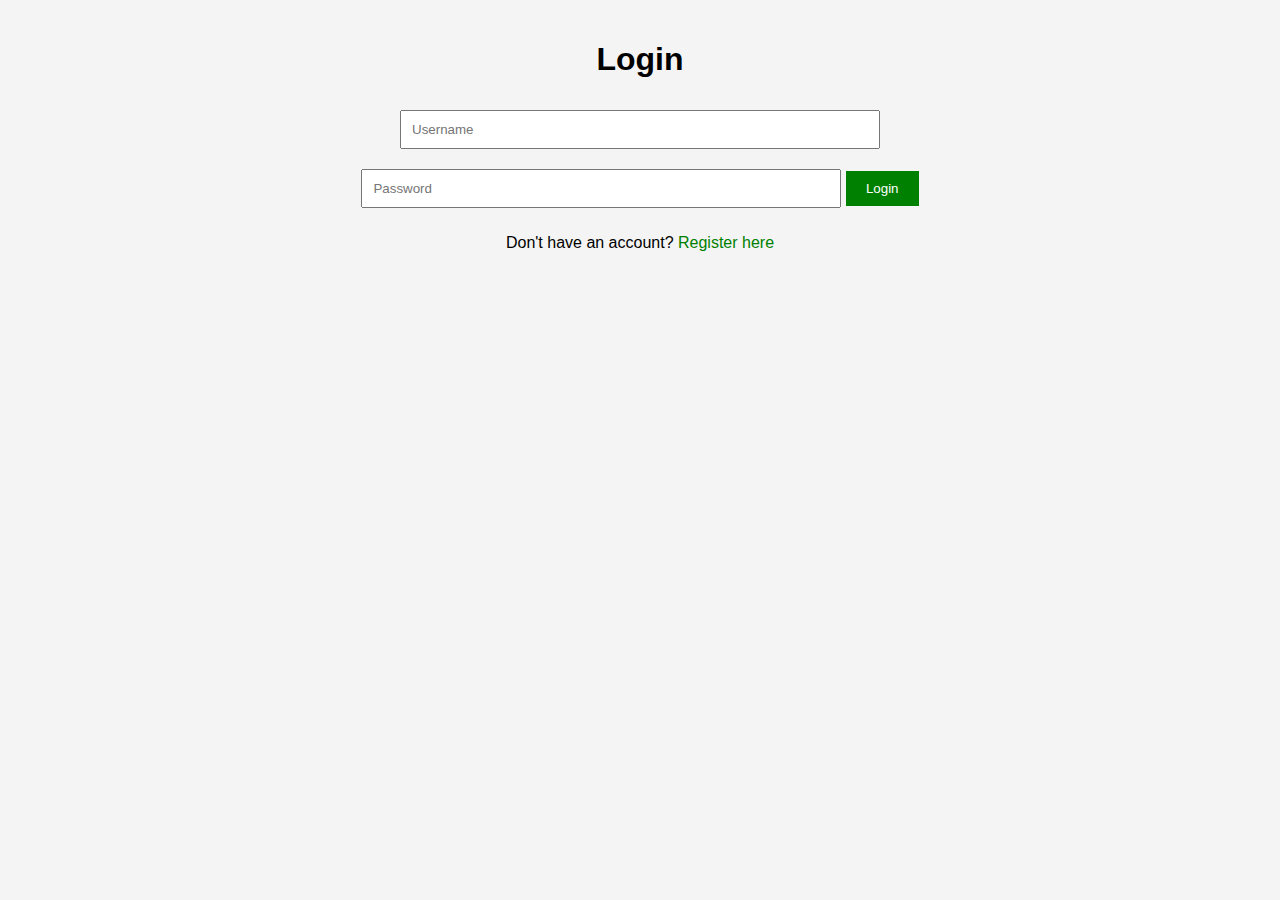
==== pet-care-management/index.html @ ac2f64ba "msg" ====
<!DOCTYPE html>
<html lang="en">
<head>
    <meta charset="UTF-8">
    <meta name="viewport" content="width=device-width, initial-scale=1.0">
    <title>Pet Care Management</title>
    <link rel="stylesheet" href="style.css">
</head>
<body>
    <div class="container">
        <h1>Welcome to Pet Care Management</h1>
        <button onclick="window.location.href='login.html'">Login</button>
        <button onclick="window.location.href='register.html'">Register</button>
    </div>
    <script src="script.js"></script>
</body>
</html>
---- pet-care-management/style.css ----
body {
    font-family: Arial, sans-serif;
    margin: 0;
    padding: 0;
    background-color: #f4f4f4;
}

.container, .login-container, .register-container, .dashboard-container {
    max-width: 600px;
    margin: 0 auto;
    padding: 20px;
    text-align: center;
}

button {
    padding: 10px 20px;
    background-color: green;
    color: white;
    border: none;
    cursor: pointer;
    margin-top: 10px;
}

button:hover {
    background-color: darkgreen;
}

input, select {
    padding: 10px;
    margin: 10px 0;
    width: 80%;
    box-sizing: border-box;
}

a {
    color: green;
    text-decoration: none;
}
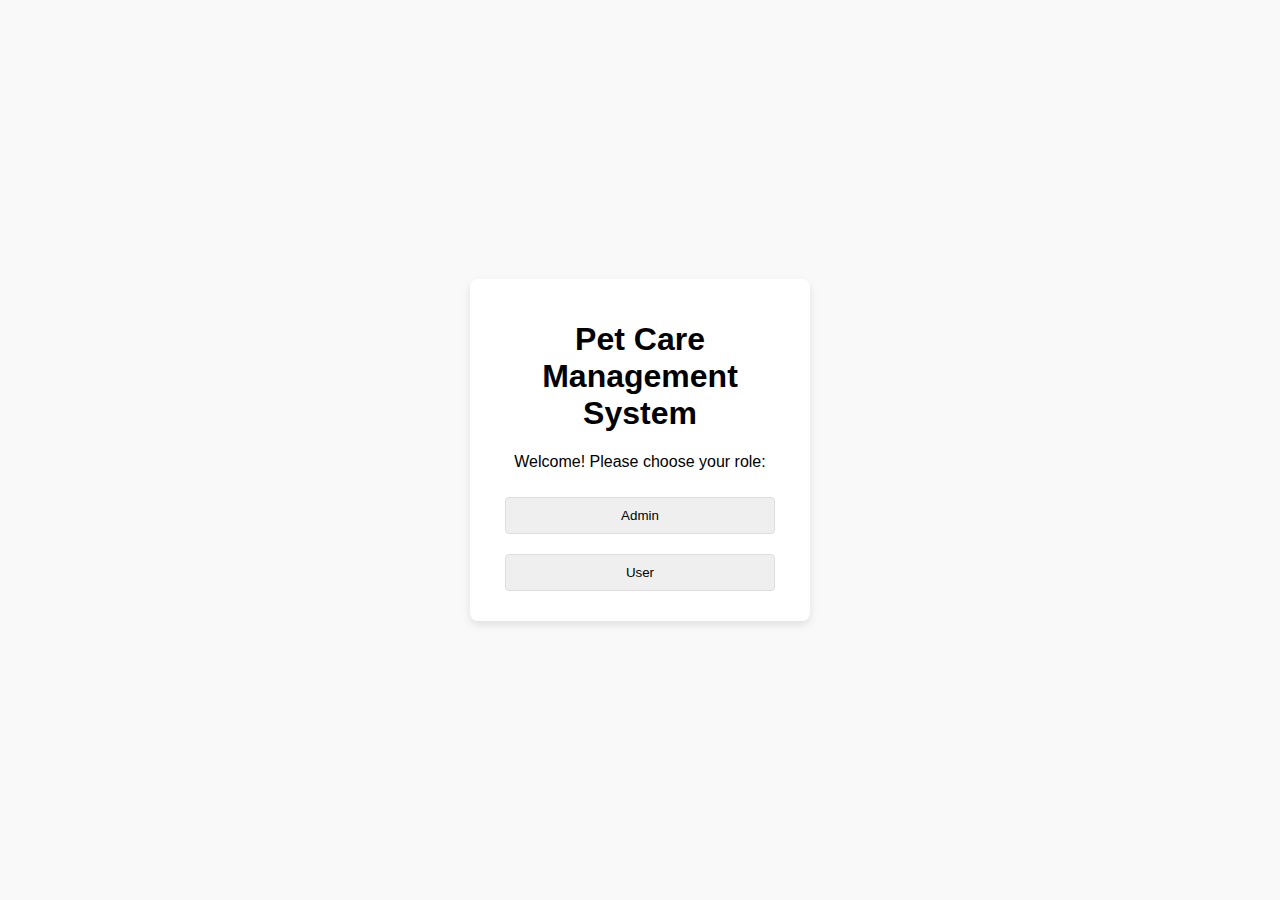
==== commit 89cfec4c: "all done buddy" ====
--- a/pet-care-management/index.html
+++ b/pet-care-management/index.html
@@ -3,15 +3,28 @@
 <head>
     <meta charset="UTF-8">
     <meta name="viewport" content="width=device-width, initial-scale=1.0">
-    <title>Pet Care Management</title>
-    <link rel="stylesheet" href="style.css">
+    <title>Pet Care Management - Home</title>
+    <link rel="stylesheet" href="css/style.css">
 </head>
 <body>
     <div class="container">
-        <h1>Welcome to Pet Care Management</h1>
-        <button onclick="window.location.href='login.html'">Login</button>
-        <button onclick="window.location.href='register.html'">Register</button>
+        <h1>Pet Care Management System</h1>
+        <p>Welcome! Please choose your role:</p>
+
+        <div class="button-group">
+            <button id="adminBtn" class="btn">Admin</button>
+            <button id="userBtn" class="btn">User</button>
+        </div>
     </div>
-    <script src="script.js"></script>
+
+    <script>
+        document.getElementById('adminBtn').addEventListener('click', () => {
+            window.location.href = 'admin-login.html';
+        });
+
+        document.getElementById('userBtn').addEventListener('click', () => {
+            window.location.href = 'user-login.html';
+        });
+    </script>
 </body>
 </html>
--- a/pet-care-management/css/style.css
+++ b/pet-care-management/css/style.css
@@ -0,0 +1,31 @@
+body {
+    font-family: Arial, sans-serif;
+    background: #f9f9f9;
+    margin: 0;
+    padding: 0;
+    display: flex;
+    justify-content: center;
+    align-items: center;
+    height: 100vh;
+}
+
+.container {
+    background: #fff;
+    padding: 20px;
+    border-radius: 8px;
+    box-shadow: 0 4px 8px rgba(0, 0, 0, 0.1);
+    text-align: center;
+    width: 300px;
+}
+
+input, select, button {
+    width: 90%;
+    margin: 10px 0;
+    padding: 10px;
+    border: 1px solid #ddd;
+    border-radius: 4px;
+}
+
+.hidden {
+    display: none;
+}
